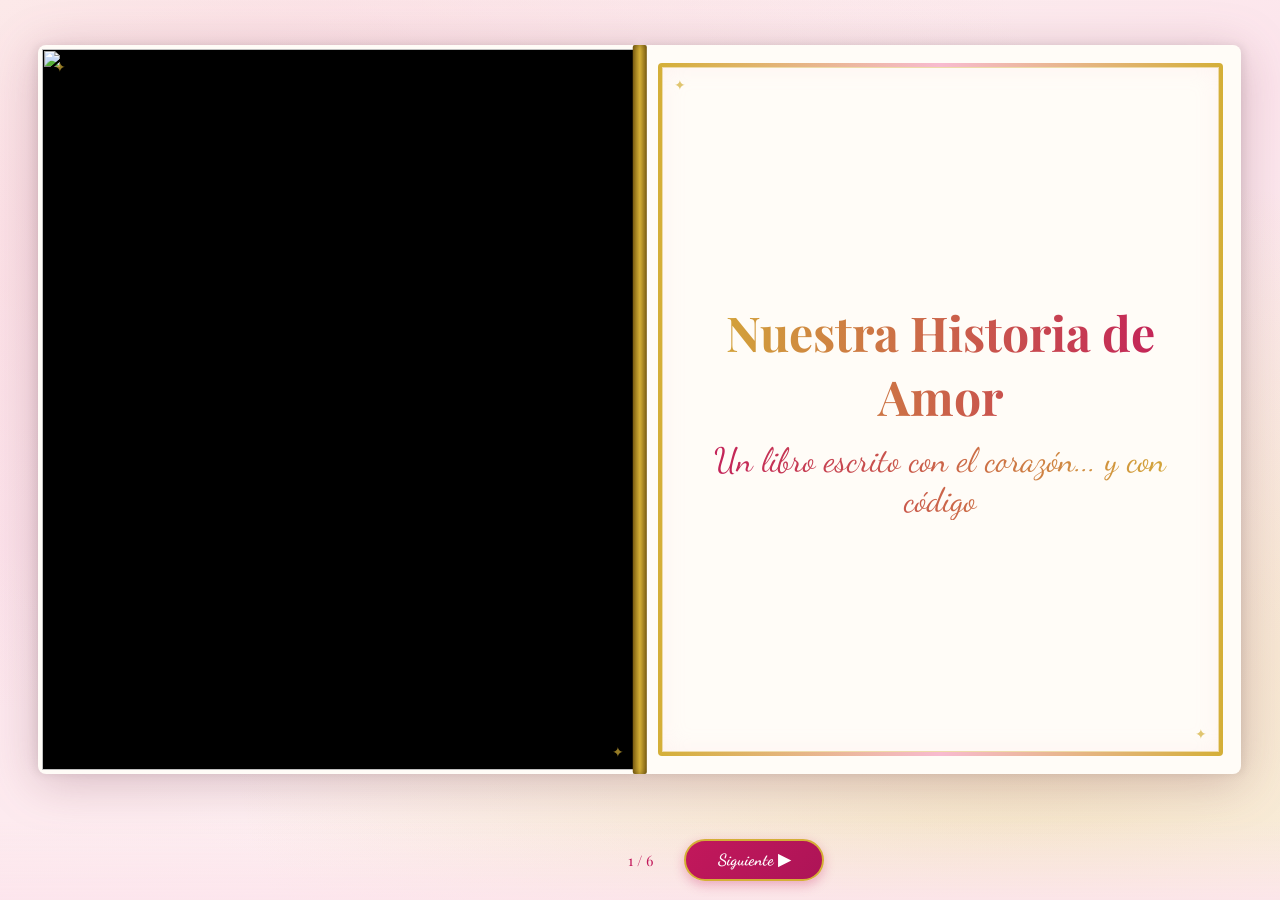
==== Libro de amor/index.html @ f4818e26 "Add files via upload" ====
<!DOCTYPE html>
<html lang="es">
<head>
    <meta charset="UTF-8">
    <meta name="viewport" content="width=device-width, initial-scale=1.0">
    <title>Para Ti — Un Libro de Amor</title>
    <link rel="preconnect" href="https://fonts.googleapis.com">
    <link rel="preconnect" href="https://fonts.gstatic.com" crossorigin>
    <link href="https://fonts.googleapis.com/css2?family=Caveat:wght@400;600&family=Dancing+Script:wght@400;600;700&family=Playfair+Display:ital,wght@0,400;0,600;1,400&display=swap" rel="stylesheet">
    <link rel="stylesheet" href="style.css">
</head>
<body>
    <div class="book-container">
        <div class="book">
            <div class="book-spine"></div>
            <div class="page page-left">
                <div class="page-inner page-front"><div class="content"></div></div>
                <div class="page-inner page-back"><div class="content"></div></div>
            </div>
            <div class="page page-right">
                <div class="page-inner page-front"><div class="content"></div></div>
                <div class="page-inner page-back"><div class="content"></div></div>
            </div>
        </div>
    </div>
    <div class="controls">
        <button id="prevBtn" aria-label="Página anterior">&#9664; Anterior</button>
        <span id="pageIndicator">1 / 5</span>
        <button id="nextBtn" aria-label="Página siguiente">Siguiente &#9654;</button>
    </div>
    <audio id="pageSound" preload="auto">
        <source src="audio/page-turn.mp3" type="audio/mpeg">
    </audio>
    <script src="script.js"></script>
</body>
</html>
---- Libro de amor/style.css ----
* {
    margin: 0;
    padding: 0;
    box-sizing: border-box;
}

:root {
    --rosa-claro: #fce4ec;
    --rosa-medio: #f8bbd0;
    --rosa-oscuro: #c2185b;
    --dorado: #d4af37;
    --dorado-claro: #f5e6a3;
    --dorado-oscuro: #a67c00;
    --crema: #fff8f5;
    --crema-pagina: #fffcf7;
    --book-ratio: 1.65;
    --controls-h: 80px;
}

html, body {
    width: 100%;
    height: 100%;
    overflow: hidden;
}

body {
    font-family: 'Dancing Script', cursive;
    background:
        radial-gradient(ellipse at 20% 20%, rgba(248, 187, 208, 0.4) 0%, transparent 55%),
        radial-gradient(ellipse at 80% 80%, rgba(212, 175, 55, 0.25) 0%, transparent 55%),
        radial-gradient(ellipse at 50% 50%, rgba(255, 248, 245, 0.9) 0%, transparent 80%),
        linear-gradient(160deg, #fdf6f0 0%, #fce4ec 40%, #fff8f5 100%);
    background-size: 100% 100%;
    display: flex;
    flex-direction: column;
    justify-content: center;
    align-items: center;
    padding-bottom: var(--controls-h);
}

/* ── Contenedor del libro — escala fluida sin max-width ── */
.book-container {
    container-type: size;
    container-name: book;
    perspective: 1800px;
    width: min(94vw, calc((100vh - var(--controls-h)) * var(--book-ratio)));
    height: min(calc(100vh - var(--controls-h)), calc(94vw / var(--book-ratio)));
    position: relative;
    flex-shrink: 0;
}

.book {
    position: relative;
    width: 100%;
    height: 100%;
    transform-style: preserve-3d;
    filter: drop-shadow(0 1.2cqh 3.2cqh rgba(120, 60, 80, 0.28));
}

.book-spine {
    position: absolute;
    left: 50%;
    top: 0;
    transform: translateX(-50%);
    width: max(8px, 1.2cqw);
    height: 100%;
    background: linear-gradient(90deg, #8b6914, var(--dorado), #8b6914);
    border-radius: 2px;
    z-index: 5;
    box-shadow: inset 0 0 6px rgba(0,0,0,0.3);
}

/* ── Páginas ── */
.page {
    position: absolute;
    width: 50%;
    height: 100%;
    top: 0;
    transform-style: preserve-3d;
    transition: transform 0.7s cubic-bezier(0.4, 0.0, 0.2, 1);
}

.page-left  { left: 0; transform-origin: right center; z-index: 2; }
.page-right { left: 50%; transform-origin: left center; z-index: 3; }

.page.flipping { z-index: 10; }
.page-left.flipping-backward  { transform: rotateY(180deg); }
.page-right.flipping-forward  { transform: rotateY(-180deg); }
.page.no-transition { transition: none !important; }

.page-inner {
    position: absolute;
    inset: 0;
    backface-visibility: hidden;
    -webkit-backface-visibility: hidden;
    background: var(--crema-pagina);
    overflow: hidden;
}

.page-left .page-front  { border-radius: 8px 0 0 8px; box-shadow: -3px 0 10px rgba(0,0,0,0.08); }
.page-left .page-back   { border-radius: 0 8px 8px 0; box-shadow: 3px 0 10px rgba(0,0,0,0.08); transform: rotateY(180deg); }
.page-right .page-front { border-radius: 0 8px 8px 0; box-shadow: 3px 0 10px rgba(0,0,0,0.08); }
.page-right .page-back  { border-radius: 8px 0 0 8px; box-shadow: -3px 0 10px rgba(0,0,0,0.08); transform: rotateY(180deg); }

/* ── Marco de página ── */
.content {
    width: calc(100% - 3cqw);
    height: calc(100% - 3cqw);
    margin: 1.5cqw;
    display: flex;
    flex-direction: column;
    align-items: center;
    justify-content: center;
    padding: 2cqw 1.5cqw;
    overflow: hidden;
    position: relative;
    background:
        linear-gradient(var(--crema-pagina), var(--crema-pagina)) padding-box,
        linear-gradient(90deg, var(--dorado), var(--rosa-medio), var(--dorado)) border-box;
    border: max(2px, 0.35cqw) solid transparent;
    border-radius: 4px;
    box-shadow:
        inset 0 0 0 1px rgba(212, 175, 55, 0.4),
        inset 0 0 2cqw rgba(248, 187, 208, 0.15);
}

.content::before,
.content::after {
    content: '✦';
    position: absolute;
    color: var(--dorado);
    font-size: max(0.6rem, 1.2cqw);
    opacity: 0.7;
    pointer-events: none;
}

.content::before { top: 0.8cqw; left: 1cqw; }
.content::after  { bottom: 0.8cqw; right: 1cqw; }

.content.page-blank {
    background: var(--crema-pagina);
    border-color: transparent;
    box-shadow: none;
}

.content.page-blank::before,
.content.page-blank::after {
    display: none;
}

.content.is-cover {
    width: 100% !important;
    height: 100% !important;
    margin: 0 !important;
    padding: 0 !important;
    border: max(2px, 0.35cqw) solid transparent !important;
    box-shadow:
        inset 0 0 0 1px rgba(212, 175, 55, 0.4),
        inset 0 0 2cqw rgba(248, 187, 208, 0.15) !important;
}
.content.is-cover::before,
.content.is-cover::after {
    display: block !important;
    z-index: 2;
}

/* ── Portada ── */
.cover-page {
    width: 100%;
    height: 100%;
    display: flex;
    flex-direction: column;
    align-items: center;
    justify-content: center;
    gap: 1.5cqw;
    opacity: 0;
    transform: scale(0.92);
    transition: opacity 0.7s ease, transform 0.7s ease;
}

.cover-page.appear {
    opacity: 1;
    transform: scale(1);
}

/* Portada con imagen completa */
.cover-full {
    position: absolute;
    inset: 0;
    z-index: 1;
    opacity: 0;
    transform: scale(0.95);
    transition: opacity 0.7s ease, transform 0.7s ease;
}
.cover-full.appear {
    opacity: 1;
    transform: scale(1);
}
.cover-full img {
    width: 100%;
    height: 100%;
    object-fit: contain;
    background: #000;
    display: block;
}

.cover-overlay {
    position: absolute;
    inset: 0;
    display: flex;
    flex-direction: column;
    align-items: center;
    justify-content: center;
    text-align: center;
    padding: 2cqw;
    background: transparent;
    color: #fff;
    text-shadow: 0 2px 4px rgba(0,0,0,0.6);
    pointer-events: none;
}
.cover-overlay h1 {
    font-family: 'Playfair Display', serif;
    font-size: max(1.5rem, 4cqw);
    font-weight: 700;
    margin-bottom: 1cqw;
    background: linear-gradient(90deg, var(--dorado), var(--rosa-oscuro));
    -webkit-background-clip: text;
    background-clip: text;
    color: transparent;
}
.cover-overlay p {
    font-family: 'Dancing Script', cursive;
    font-size: max(1rem, 2.8cqw);
    background: linear-gradient(90deg, var(--rosa-oscuro), var(--dorado));
    -webkit-background-clip: text;
    background-clip: text;
    color: transparent;
}

.title-page-content {
    display: flex;
    flex-direction: column;
    align-items: center;
    justify-content: center;
    text-align: center;
    gap: 1cqw;
    opacity: 0;
    transform: scale(0.92);
    transition: opacity 0.7s ease, transform 0.7s ease;
}
.title-page-content.appear {
    opacity: 1;
    transform: scale(1);
}
.title-page-content h1 {
    font-family: 'Playfair Display', serif;
    font-size: max(1.5rem, 4cqw);
    font-weight: 700;
    background: linear-gradient(90deg, var(--dorado), var(--rosa-oscuro));
    -webkit-background-clip: text;
    background-clip: text;
    color: transparent;
}
.title-page-content p {
    font-family: 'Dancing Script', cursive;
    font-size: max(1rem, 2.8cqw);
    background: linear-gradient(90deg, var(--rosa-oscuro), var(--dorado));
    -webkit-background-clip: text;
    background-clip: text;
    color: transparent;
}

.cover-outer-frame {
    width: 88%;
    max-height: 88%;
    padding: max(4px, 0.8cqw);
    background: linear-gradient(135deg, var(--dorado) 0%, var(--rosa-medio) 40%, var(--dorado) 100%);
    border-radius: 6px;
    box-shadow:
        0 0 0 max(2px, 0.3cqw) var(--dorado-oscuro),
        0 0.5cqw 1.5cqw rgba(166, 124, 0, 0.35),
        inset 0 0 1cqw rgba(255,255,255,0.3);
}

.cover-inner-frame {
    background: linear-gradient(180deg, #fff5f8 0%, #fffcf7 100%);
    border: max(2px, 0.25cqw) solid var(--dorado);
    border-radius: 4px;
    padding: 2cqw 2.5cqw 2.5cqw;
    display: flex;
    flex-direction: column;
    align-items: center;
    gap: 1cqw;
    box-shadow: inset 0 0 2cqw rgba(248, 187, 208, 0.2);
}

.cover-crown-svg {
    width: min(35cqw, 120px);
    height: auto;
    filter: drop-shadow(0 2px 4px rgba(166, 124, 0, 0.4));
}

.cover-vitral {
    position: relative;
    width: min(50cqw, 160px);
    aspect-ratio: 5 / 6;
    border-radius: 50% 50% 45% 45% / 40% 40% 55% 55%;
    overflow: hidden;
    border: max(3px, 0.5cqw) solid var(--dorado-oscuro);
    box-shadow:
        inset 0 0 2cqw rgba(255, 200, 220, 0.5),
        inset 0 -1cqw 2cqw rgba(194, 24, 91, 0.15),
        0 0.5cqw 1.5cqw rgba(0,0,0,0.2);
    background: linear-gradient(160deg, #1a0533 0%, #2d1045 30%, #1a0533 100%);
}

.vitral-glass {
    width: 100%;
    height: 100%;
    display: flex;
    align-items: center;
    justify-content: center;
    background:
        radial-gradient(circle at 30% 25%, rgba(255,255,255,0.15) 0%, transparent 40%),
        radial-gradient(circle at 70% 60%, rgba(233, 30, 99, 0.1) 0%, transparent 50%);
}

.vitral-rose-svg {
    width: 85%;
    height: 85%;
    filter: drop-shadow(0 0 6px rgba(233, 30, 99, 0.4));
}

.vitral-shine {
    position: absolute;
    inset: 0;
    background: linear-gradient(
        135deg,
        rgba(255,255,255,0.35) 0%,
        transparent 40%,
        transparent 60%,
        rgba(255,255,255,0.1) 100%
    );
    pointer-events: none;
}

.cover-title-text {
    text-align: center;
    margin-top: 0.5cqw;
}

.cover-title-text h1 {
    font-family: 'Playfair Display', serif;
    font-size: max(1rem, 3.5cqw);
    color: var(--rosa-oscuro);
    font-weight: 600;
    letter-spacing: 0.05em;
}

.cover-title-text p {
    font-family: 'Dancing Script', cursive;
    font-size: max(0.85rem, 2.8cqw);
    color: var(--dorado-oscuro);
    margin-top: 0.3cqw;
}

.cover-hint {
    font-family: 'Caveat', cursive;
    font-size: max(0.8rem, 2.2cqw);
    color: #888;
}

/* ── Polaroid ── */
.photo-wrapper {
    position: relative;
    background: #fff;
    padding: 1.2cqw 1.2cqw 5.5cqw;
    box-shadow: 0 0.3cqw 1cqw rgba(0,0,0,0.12);
    width: min(70cqw, 55%);
    flex-shrink: 0;
    opacity: 0;
    transform: rotate(var(--rot, 0deg)) scale(0.85);
    transition: opacity 0.5s ease 0.15s, transform 0.5s ease 0.15s;
}

.photo-wrapper.appear {
    opacity: 1;
    transform: rotate(var(--rot, 0deg)) scale(1);
}

.photo {
    width: 100%;
    height: auto;
    max-height: 38cqh;
    object-fit: cover;
    display: block;
    border-radius: 1px;
    filter: sepia(0.06) contrast(1.04) saturate(1.05);
}

.photo-desc {
    position: absolute;
    bottom: 1.2cqw;
    left: 1.2cqw;
    right: 1.2cqw;
    background: #fff;
    color: #1a1a1a;
    font-family: 'Caveat', cursive;
    font-size: max(0.85rem, 2.5cqw);
    font-weight: 600;
    text-align: center;
    line-height: 1.2;
    padding: 0.4cqw 0.2cqw 0;
    min-height: 4cqw;
    display: flex;
    align-items: center;
    justify-content: center;
    white-space: pre-line;
}

/* ── Notas ── */
.note {
    width: min(75cqw, 60%);
    padding: 1.5cqw 2cqw;
    margin: 1cqw 0;
    font-family: 'Playfair Display', serif;
    font-size: max(0.65rem, 2cqw);
    line-height: 1.45;
    color: #3d2c2c;
    box-shadow: 0 0.2cqw 0.6cqw rgba(0,0,0,0.15);
    border-radius: 3px;
    opacity: 0;
    transform: rotate(var(--noteRot, 0deg)) scale(0.85);
    transition: opacity 0.5s ease 0.3s, transform 0.5s ease 0.3s;
    flex-shrink: 0;
    white-space: pre-line;
    text-align: center;
}

.note.appear {
    opacity: 1;
    transform: rotate(var(--noteRot, 0deg)) scale(1);
}

.note-yellow   { background: #fff9c4; }
.note-pink     { background: #ffcdd2; }
.note-blue     { background: #c5cae9; }
.note-green    { background: #c8e6c9; }
.note-lavender { background: #e1bee7; }

.note-above { order: -1; margin-bottom: 0.8cqw; }
.note-below { order: 1;  margin-top: 0.8cqw; }

/* ── Controles ── */
.controls {
    position: fixed;
    bottom: 0;
    left: 0;
    right: 0;
    height: var(--controls-h);
    display: grid;
    grid-template-columns: 1fr auto 1fr;
    align-items: center;
    z-index: 100;
    background: linear-gradient(to top, rgba(252, 228, 236, 0.85), transparent);
}

#prevBtn { justify-self: end; margin-right: max(12px, 1.5vw); }
#nextBtn { justify-self: start; margin-left: max(12px, 1.5vw); }
#pageIndicator { justify-self: center; }

.controls button {
    background: linear-gradient(135deg, var(--rosa-oscuro), #ad1457);
    color: white;
    border: 2px solid var(--dorado);
    padding: max(8px, 1vh) max(18px, 2.5vw);
    font-family: 'Dancing Script', cursive;
    font-size: max(0.95rem, 1.8vh);
    font-weight: 700;
    border-radius: 30px;
    cursor: pointer;
    transition: transform 0.2s, box-shadow 0.2s, opacity 0.3s, visibility 0.3s;
    box-shadow: 0 4px 12px rgba(194, 24, 91, 0.3);
}

.controls button:hover:not(.btn-hidden) {
    transform: translateY(-2px);
    box-shadow: 0 6px 16px rgba(194, 24, 91, 0.4);
}

.controls button.btn-hidden {
    visibility: hidden;
    opacity: 0;
    pointer-events: none;
}

#pageIndicator {
    font-family: 'Playfair Display', serif;
    font-size: max(0.75rem, 1.6vh);
    color: var(--rosa-oscuro);
    min-width: 50px;
    text-align: center;
}
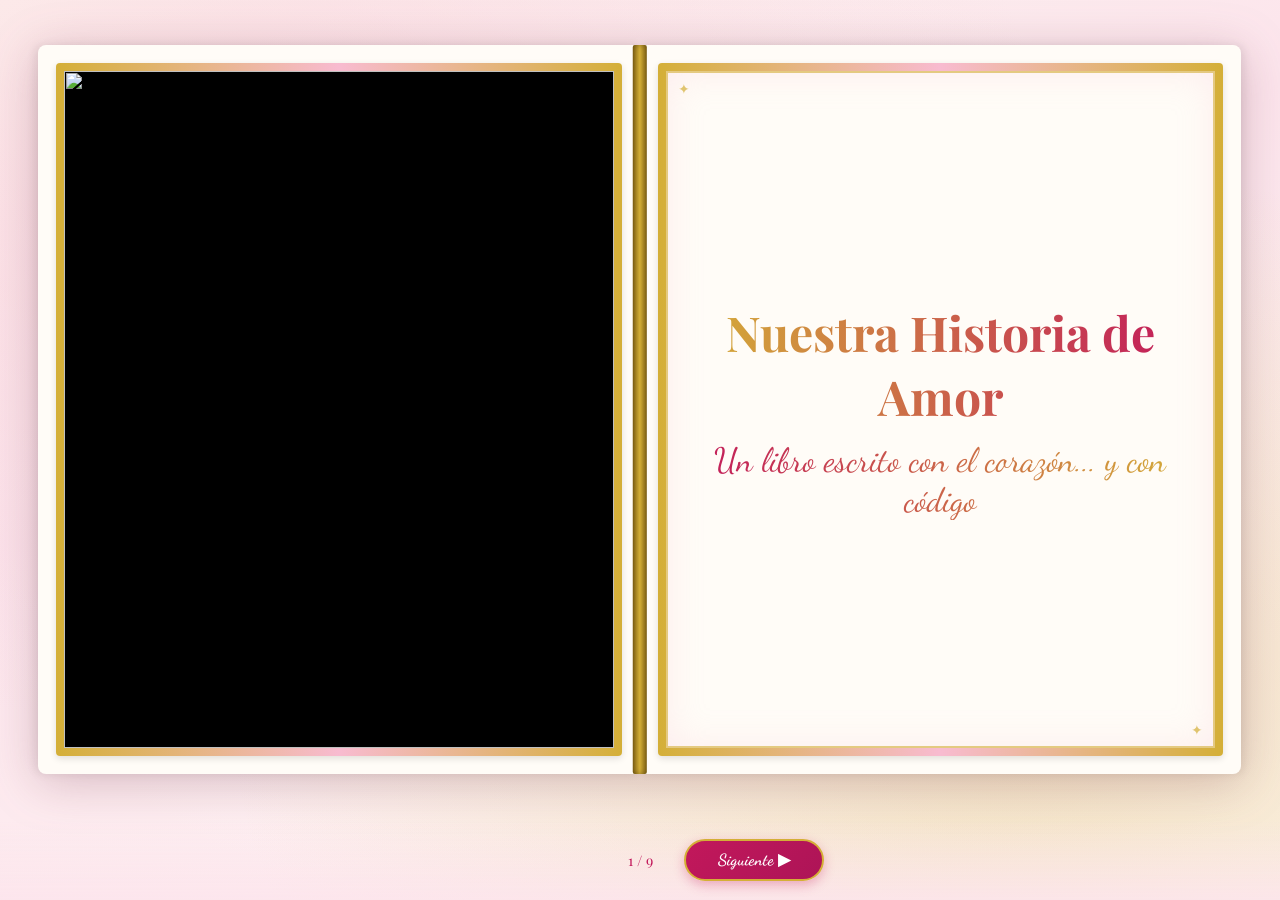
==== commit c1e71820: "Add files via upload" ====
--- a/Libro de amor/index.html
+++ b/Libro de amor/index.html
@@ -31,6 +31,9 @@
     <audio id="pageSound" preload="auto">
         <source src="audio/page-turn.mp3" type="audio/mpeg">
     </audio>
+    <audio id="bgMusic" preload="auto">
+        <source src="audio/cancion.mp3" type="audio/mpeg">
+    </audio>
     <script src="script.js"></script>
 </body>
 </html>
--- a/Libro de amor/style.css
+++ b/Libro de amor/style.css
@@ -84,8 +84,10 @@
 .page-right { left: 50%; transform-origin: left center; z-index: 3; }
 
 .page.flipping { z-index: 10; }
-.page-left.flipping-backward  { transform: rotateY(180deg); }
-.page-right.flipping-forward  { transform: rotateY(-180deg); }
+.page-left.flipping-backward,
+.page-right.flipping-forward {
+    z-index: 10;
+}
 .page.no-transition { transition: none !important; }
 
 .page-inner {
@@ -117,11 +119,12 @@
     background:
         linear-gradient(var(--crema-pagina), var(--crema-pagina)) padding-box,
         linear-gradient(90deg, var(--dorado), var(--rosa-medio), var(--dorado)) border-box;
-    border: max(2px, 0.35cqw) solid transparent;
+    border: max(4px, 0.7cqw) solid transparent;
     border-radius: 4px;
     box-shadow:
-        inset 0 0 0 1px rgba(212, 175, 55, 0.4),
-        inset 0 0 2cqw rgba(248, 187, 208, 0.15);
+        inset 0 0 0 2px rgba(212, 175, 55, 0.6),
+        inset 0 0 3cqw rgba(248, 187, 208, 0.25),
+        0 0.2cqw 0.6cqw rgba(0,0,0,0.12);
 }
 
 .content::before,
@@ -149,19 +152,25 @@
 }
 
 .content.is-cover {
-    width: 100% !important;
-    height: 100% !important;
-    margin: 0 !important;
-    padding: 0 !important;
-    border: max(2px, 0.35cqw) solid transparent !important;
+    width: calc(100% - 3cqw)!important;
+    height: calc(100% - 3cqw)!important;
+    margin: 1.5cqw !important;
+    display: flex !important;
+    flex-direction: column !important;
+    align-items: center !important;
+    justify-content: center !important;
+    padding: 2cqw 1.5cqw !important;
+    overflow: hidden !important;
+    position: relative !important;
+    background:
+        linear-gradient(var(--crema-pagina), var(--crema-pagina)) padding-box,
+        linear-gradient(90deg, var(--dorado), var(--rosa-medio), var(--dorado)) border-box !important;
+    border: max(4px, 0.7cqw) solid transparent !important;
+    border-radius: 4px !important;
     box-shadow:
-        inset 0 0 0 1px rgba(212, 175, 55, 0.4),
-        inset 0 0 2cqw rgba(248, 187, 208, 0.15) !important;
-}
-.content.is-cover::before,
-.content.is-cover::after {
-    display: block !important;
-    z-index: 2;
+        inset 0 0 0 2px rgba(212, 175, 55, 0.6),
+        inset 0 0 3cqw rgba(248, 187, 208, 0.25),
+        0 0.2cqw 0.6cqw rgba(0,0,0,0.12) !important;
 }
 
 /* ── Portada ── */
@@ -374,13 +383,17 @@
 .photo-wrapper {
     position: relative;
     background: #fff;
-    padding: 1.2cqw 1.2cqw 5.5cqw;
+    padding: 1.2cqw;
     box-shadow: 0 0.3cqw 1cqw rgba(0,0,0,0.12);
     width: min(70cqw, 55%);
     flex-shrink: 0;
     opacity: 0;
     transform: rotate(var(--rot, 0deg)) scale(0.85);
     transition: opacity 0.5s ease 0.15s, transform 0.5s ease 0.15s;
+    display: flex;
+    flex-direction: column;
+    align-items: center;
+    gap: 0.5cqw;
 }
 
 .photo-wrapper.appear {
@@ -390,19 +403,16 @@
 
 .photo {
     width: 100%;
+    max-height: 35cqh;
     height: auto;
-    max-height: 38cqh;
-    object-fit: cover;
+    object-fit: contain;
     display: block;
     border-radius: 1px;
     filter: sepia(0.06) contrast(1.04) saturate(1.05);
 }
 
 .photo-desc {
-    position: absolute;
-    bottom: 1.2cqw;
-    left: 1.2cqw;
-    right: 1.2cqw;
+    width: 100%;
     background: #fff;
     color: #1a1a1a;
     font-family: 'Caveat', cursive;
@@ -416,6 +426,77 @@
     align-items: center;
     justify-content: center;
     white-space: pre-line;
+}
+
+/* Texto centrado en página */
+.page-text-content {
+    text-align: center;
+    font-size: max(0.9rem, 2.2cqw);
+    color: #3d2c2c;
+    opacity: 0;
+    transform: scale(0.92);
+    transition: opacity 0.6s ease, transform 0.6s ease;
+}
+.page-text-content.appear {
+    opacity: 1;
+    transform: scale(1);
+}
+
+/* Pregunta con botones */
+.question-box {
+    display: flex;
+    flex-direction: column;
+    align-items: center;
+    justify-content: center;
+    gap: 1.5cqw;
+    text-align: center;
+    opacity: 0;
+    transform: scale(0.92);
+    transition: opacity 0.6s ease, transform 0.6s ease;
+}
+.question-box.appear {
+    opacity: 1;
+    transform: scale(1);
+}
+.question-text {
+    font-size: max(1rem, 3cqw);
+    color: var(--rosa-oscuro);
+    font-weight: 600;
+}
+.question-buttons {
+    display: flex;
+    gap: 1.5cqw;
+    flex-wrap: wrap;
+    justify-content: center;
+}
+.btn-yes, .btn-no {
+    background: linear-gradient(135deg, var(--rosa-oscuro), #ad1457);
+    color: #fff;
+    border: 2px solid var(--dorado);
+    padding: max(8px, 1.2cqw) max(18px, 2.5cqw);
+    font-family: 'Dancing Script', cursive;
+    font-size: max(0.95rem, 1.8vh);
+    font-weight: 700;
+    border-radius: 30px;
+    cursor: pointer;
+    box-shadow: 0 4px 12px rgba(194, 24, 91, 0.3);
+    transition: transform 0.2s, box-shadow 0.2s;
+}
+.btn-yes:hover, .btn-no:hover {
+    transform: translateY(-2px);
+    box-shadow: 0 6px 16px rgba(194, 24, 91, 0.4);
+}
+.error-message {
+    color: #c62828;
+    font-size: max(0.9rem, 2.2cqw);
+    margin-top: 1cqw;
+    font-weight: 700;
+}
+.joke-message {
+    color: var(--rosa-oscuro);
+    font-size: max(1rem, 3cqw);
+    font-weight: 700;
+    text-align: center;
 }
 
 /* ── Notas ── */
